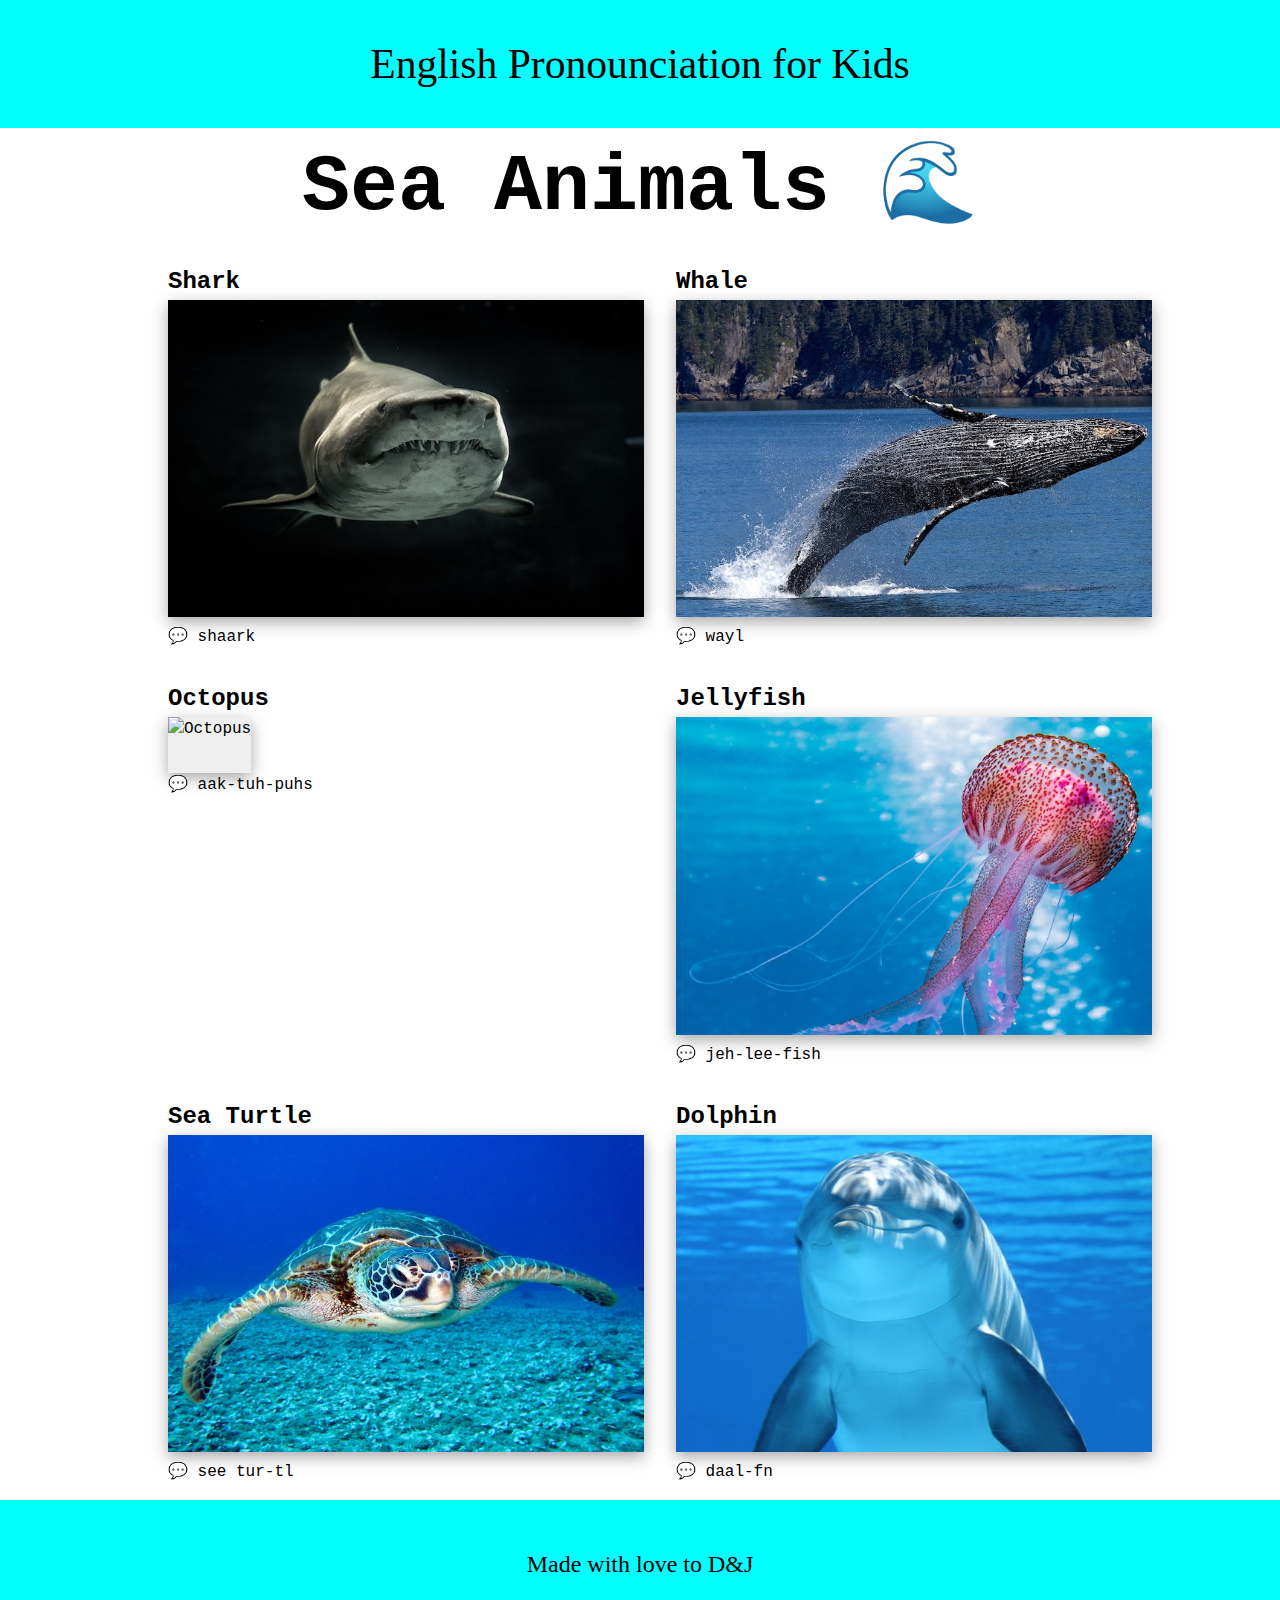
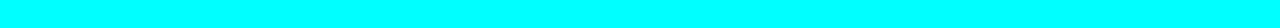
==== other-animals.html @ 1d7c5437 "optimized image sizes" ====
<!DOCTYPE html>
<html lang="en">
<head>
    <meta charset="UTF-8">
    <meta http-equiv="X-UA-Compatible" content="IE=edge">
    <link rel="icon" href="/images/favicon.ico">
    <link rel="stylesheet" href="style.css">
    <meta name="viewport" content="width=device-width, initial-scale=1.0">
    <title>English Words for Kids</title>
</head>
<body>
    <header>
        <p id="logo-text">English Pronounciation for Kids</p>
    </header>
    <div class="container">
        <main>
            <h1 id="h1">Sea Animals <span aria-hidden="true">&#127754</span></h1>
            <ul role="list" aria-labelledby="h1">
                <li>
                    <h2>Shark</h2>
                    <button onclick="document.getElementById('shark').play();">
                        <img src="/images/shark.jpg" alt="Shark">
                    </button>
                    <audio id="shark" src="/media/shark.m4a"></audio>
                    <p><span aria-hidden="true">&#128172</span><span class="sr-only">pronounciation</span> shaark</p>
                </li>
                <li>
                    <h2>Whale</h2>
                    <button onclick="document.getElementById('whale').play();">
                        <img src="/images/whale.jpg" alt="Whale">
                    </button>
                    <audio id="whale" src="/media/whale.m4a"></audio>
                    <p><span aria-hidden="true">&#128172</span><span class="sr-only">pronounciation</span> wayl</p>
                </li>
                <li>
                    <h2>Octopus</h2>
                    <button onclick="document.getElementById('octopus').play();">
                        <img src="/images/octopus.jpg" alt="Octopus">
                    </button>
                    <audio id="octopus" src="/media/octopus.m4a"></audio>
                    <p><span aria-hidden="true">&#128172</span><span class="sr-only">pronounciation</span> aak-tuh-puhs</p>
                </li>
                <li>
                    <h2>Jellyfish</h2>
                    <button onclick="document.getElementById('jellyfish').play();">
                        <img src="/images/jellyfish.jpg" alt="Jellyfish">
                    </button>
                    <audio id="jellyfish" src="/media/jellyfish.m4a"></audio>
                    <p><span aria-hidden="true">&#128172</span><span class="sr-only">pronounciation</span> jeh-lee-fish</p>
                </li>
                <li>
                    <h2>Sea Turtle</h2>
                    <button onclick="document.getElementById('sea-turtle').play();">
                        <img src="/images/sea-turtle.jpg" alt="Sea turtle">
                    </button>
                    <audio id="sea-turtle" src="/media/sea-turtle.m4a"></audio>
                    <p><span aria-hidden="true">&#128172</span><span class="sr-only">pronounciation</span> see tur-tl</p>
                </li>
                <li>
                    <h2>Dolphin</h2>
                    <button onclick="document.getElementById('dolphin').play();">
                        <img src="/images/dolphin.jpg" alt="Octopus">
                    </button>
                    <audio id="dolphin" src="/media/dolphin.m4a"></audio>
                    <p><span aria-hidden="true">&#128172</span><span class="sr-only">pronounciation</span> daal-fn</p>
                </li>
            </ul>
        </main>
    </div>  
    <footer>
        <p id="footer-text">Made with love to D&J</p>

        <!-- <p>Thanks to:</p>
        <a target="_blank" href="https://icons8.com/icon/Y7q5uYVxkcFe/kids">Kids</a> icon by <a target="_blank" href="https://icons8.com">Icons8</a> -->
    </footer>
</body>
</html>
---- style.css ----
header, footer {
    min-height: 8em;
    background-color: aqua;
}

header, footer {
    display: flex;
    align-items: center;
    justify-content: center;
}

main {
    font-family: 'Courier New', Courier, monospace;
}

#logo-text {
    font-size: clamp(1rem, 1rem + 2vw, 3rem);
    font-family:Cambria, Cochin, Georgia, Times, 'Times New Roman', serif;
}

#footer-text {
    font-size: clamp(0.5rem, 1rem + 2vw, 1.5rem);
    font-family:Cambria, Cochin, Georgia, Times, 'Times New Roman', serif;
}

h1 {
    font-size: clamp(2rem, 1rem + 7vw, 5rem);
    text-align: center;
}

.container {
    max-width: 80%;
    margin: 0 auto;
}

/*grid layout for the list and list items*/
ul {
    display: grid;
    grid-template-columns: repeat(auto-fit, minmax(20em, 1fr));
    gap: 2em;
}

ul img {
    aspect-ratio: 3/2;
    /* width: 25em;
    height: 15em; */
}

ul button {
    border: 0;
    padding: 0;
    box-shadow: rgba(0, 0, 0, 0.35) 0px 5px 15px;
    cursor: pointer;
}

*:focus-visible {
    outline-offset: 2px;
    outline-color: blueviolet;
}

/* Box sizing rules */
*,
*::before,
*::after {
  box-sizing: border-box;
}

/* Remove default margin */
body,
h1,
h2,
h3,
h4,
p,
figure,
blockquote,
dl,
dd {
  margin: 0;
}

/* Remove list styles on ul, ol elements with a list role, which suggests default styling will be removed */
ul[role='list'],
ol[role='list'] {
  list-style: none;
}

/* Set core root defaults */
html:focus-within {
  scroll-behavior: smooth;
}

/* Set core body defaults */
body {
  min-height: 100vh;
  text-rendering: optimizeSpeed;
  line-height: 1.5;
}

/* A elements that don't have a class get default styles */
a:not([class]) {
  text-decoration-skip-ink: auto;
}

/* Make images easier to work with */
img,
picture {
  max-width: 100%;
  display: block;
}

/* Inherit fonts for inputs and buttons */
input,
button,
textarea,
select {
  font: inherit;
}

.sr-only {
    position:absolute;
    left:-10000px;
    top:auto;
    width:1px;
    height:1px;
    overflow:hidden;
}

/* Remove all animations, transitions and smooth scroll for people that prefer not to see them */
@media (prefers-reduced-motion: reduce) {
  html:focus-within {
   scroll-behavior: auto;
  }
  
  *,
  *::before,
  *::after {
    animation-duration: 0.01ms !important;
    animation-iteration-count: 1 !important;
    transition-duration: 0.01ms !important;
    scroll-behavior: auto !important;
  }
}
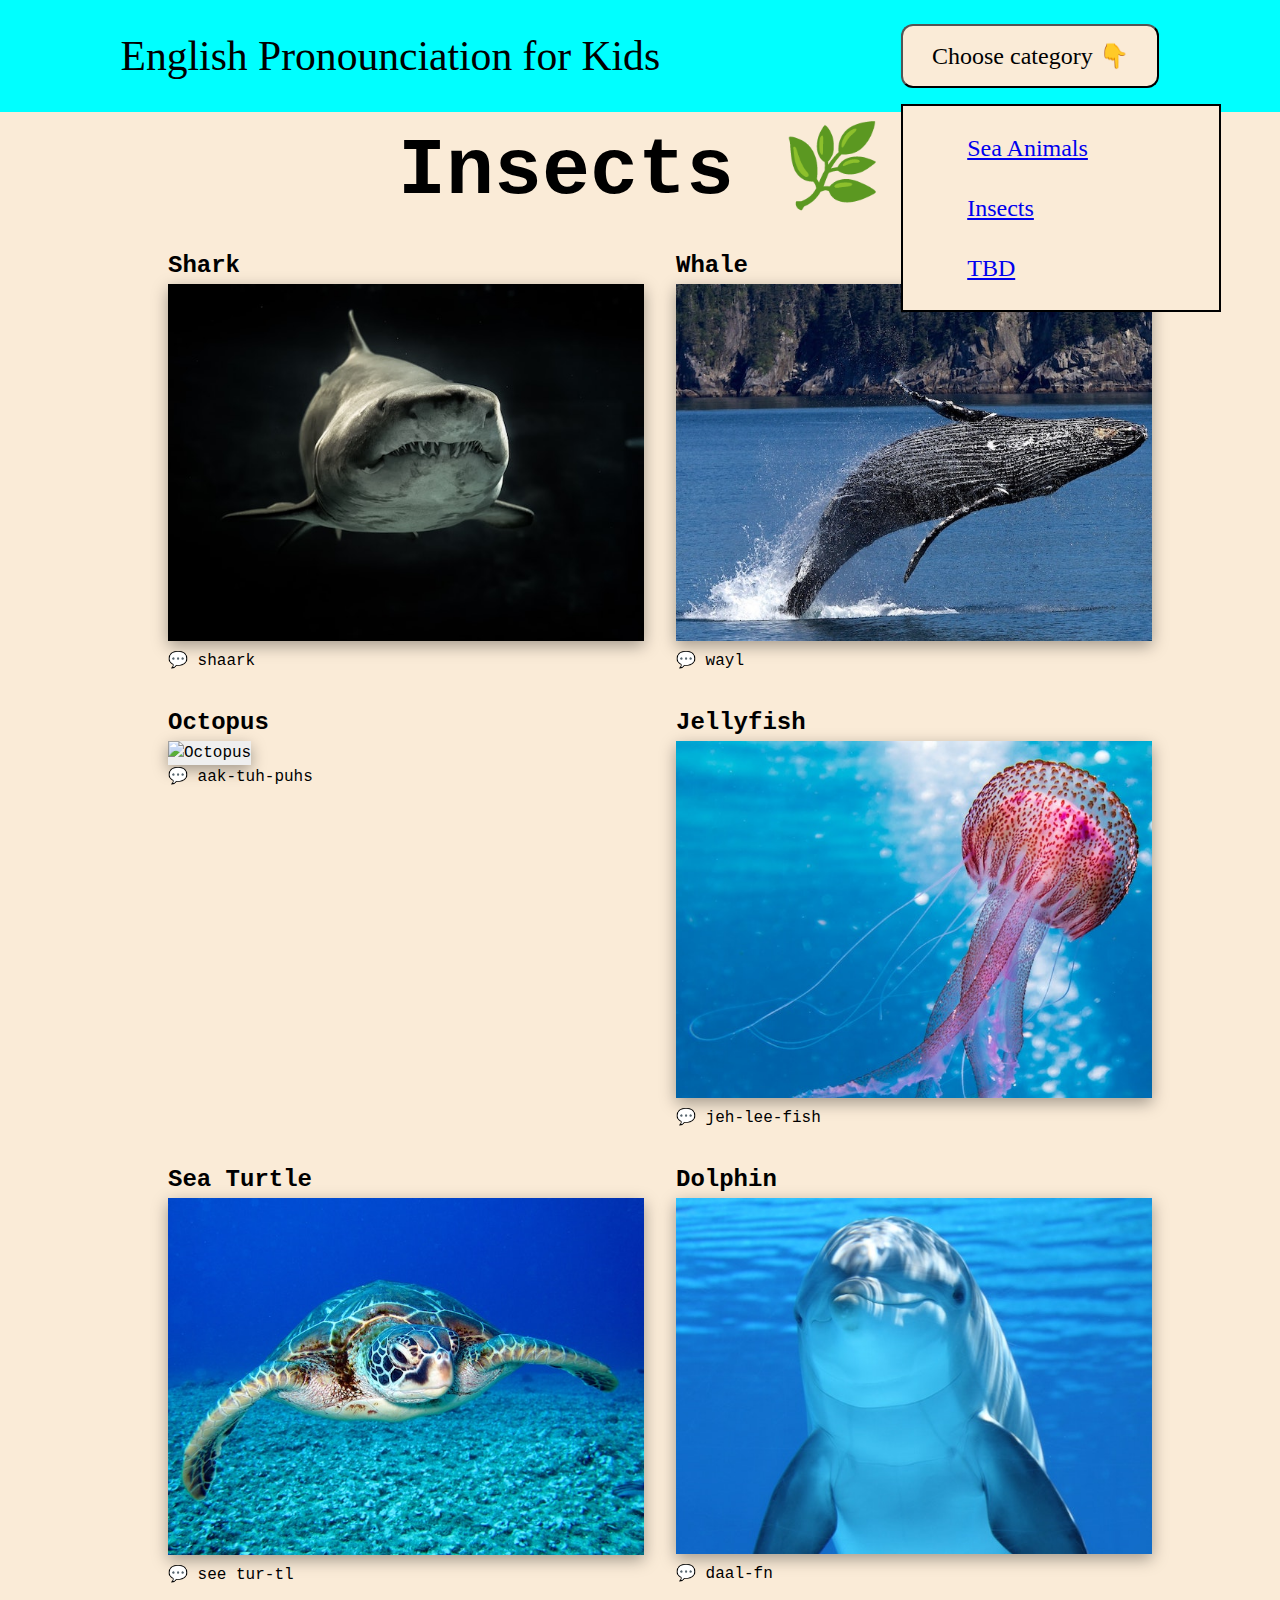
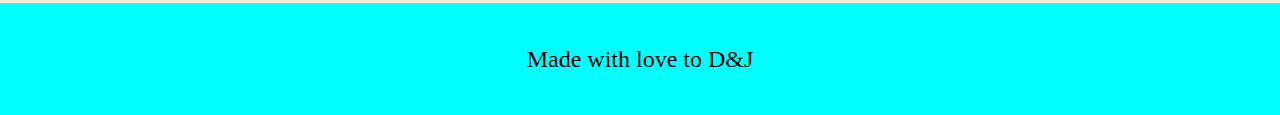
==== commit 5e55b3ce: "added navigation and styles" ====
--- a/other-animals.html
+++ b/other-animals.html
@@ -11,11 +11,19 @@
 <body>
     <header>
         <p id="logo-text">English Pronounciation for Kids</p>
+        <nav>
+            <button id="menuBtn">Choose category &#128071</button>
+            <ul role="list" id="menu">
+                <li><a href="/index.html">Sea Animals</a></li>
+                <li><a href="/other-animals.html">Insects</a></li>
+                <li><a href="#">TBD</a></li>
+            </ul>
+        </nav>
     </header>
     <div class="container">
         <main>
-            <h1 id="h1">Sea Animals <span aria-hidden="true">&#127754</span></h1>
-            <ul role="list" aria-labelledby="h1">
+            <h1 id="h1">Insects <span aria-hidden="true">&#127807</span></h1>
+            <ul id="animals-list" role="list" aria-labelledby="h1">
                 <li>
                     <h2>Shark</h2>
                     <button onclick="document.getElementById('shark').play();">
--- a/style.css
+++ b/style.css
@@ -1,27 +1,75 @@
+:root {
+  --font-family1: Cambria, Cochin, Georgia, Times, 'Times New Roman', serif; 
+  --font-family2: 'Courier New', Courier, monospace;
+  --background-color1: aqua;
+  --background-color2: antiquewhite;
+  --outline-color: blue;
+}
 
-header, footer {
-    min-height: 8em;
-    background-color: aqua;
+body {
+  background-color: var(--background-color2);
+  min-height: 100vh;
+  line-height: 1.5;
+}
+
+header {
+  display: flex;
+  align-items: center;
+  justify-content: space-around;
 }
 
 header, footer {
+    min-height: 7em;
+    background-color: var(--background-color1);
+}
+
+footer {
     display: flex;
     align-items: center;
     justify-content: center;
 }
 
+#menuBtn {
+  font-family: var(--font-family1);
+  font-size: 1.5rem;
+  border-radius: 0.5em;
+  padding: 0.5em 1.2em;
+  cursor: pointer;
+  background-color: var(--background-color2);
+  /* border: 0; */
+  /* transition: 0.5s; */
+}
+
+/* #menuBtn:focus,
+#menuBtn:hover {
+  background-color: rgb(19, 29, 44);
+} */
+
+#menu {
+  position: absolute;
+  width: 20em;
+  background-color: var(--background-color2);
+  border: 2px solid black;
+  /* display: none; */
+}
+
+#menu li {
+  font-size: 1.5rem;
+  margin: 1em;
+}
+
 main {
-    font-family: 'Courier New', Courier, monospace;
+    font-family: var(--font-family2);
 }
 
 #logo-text {
     font-size: clamp(1rem, 1rem + 2vw, 3rem);
-    font-family:Cambria, Cochin, Georgia, Times, 'Times New Roman', serif;
+    font-family: var(--font-family1);
 }
 
 #footer-text {
     font-size: clamp(0.5rem, 1rem + 2vw, 1.5rem);
-    font-family:Cambria, Cochin, Georgia, Times, 'Times New Roman', serif;
+    font-family: var(--font-family1);
 }
 
 h1 {
@@ -35,19 +83,13 @@
 }
 
 /*grid layout for the list and list items*/
-ul {
+#animals-list {
     display: grid;
     grid-template-columns: repeat(auto-fit, minmax(20em, 1fr));
     gap: 2em;
 }
 
-ul img {
-    aspect-ratio: 3/2;
-    /* width: 25em;
-    height: 15em; */
-}
-
-ul button {
+#animals-list button {
     border: 0;
     padding: 0;
     box-shadow: rgba(0, 0, 0, 0.35) 0px 5px 15px;
@@ -55,8 +97,8 @@
 }
 
 *:focus-visible {
-    outline-offset: 2px;
-    outline-color: blueviolet;
+    outline-offset: 3px;
+    outline-color: var(--outline-color);
 }
 
 /* Box sizing rules */
@@ -89,13 +131,6 @@
 /* Set core root defaults */
 html:focus-within {
   scroll-behavior: smooth;
-}
-
-/* Set core body defaults */
-body {
-  min-height: 100vh;
-  text-rendering: optimizeSpeed;
-  line-height: 1.5;
 }
 
 /* A elements that don't have a class get default styles */
